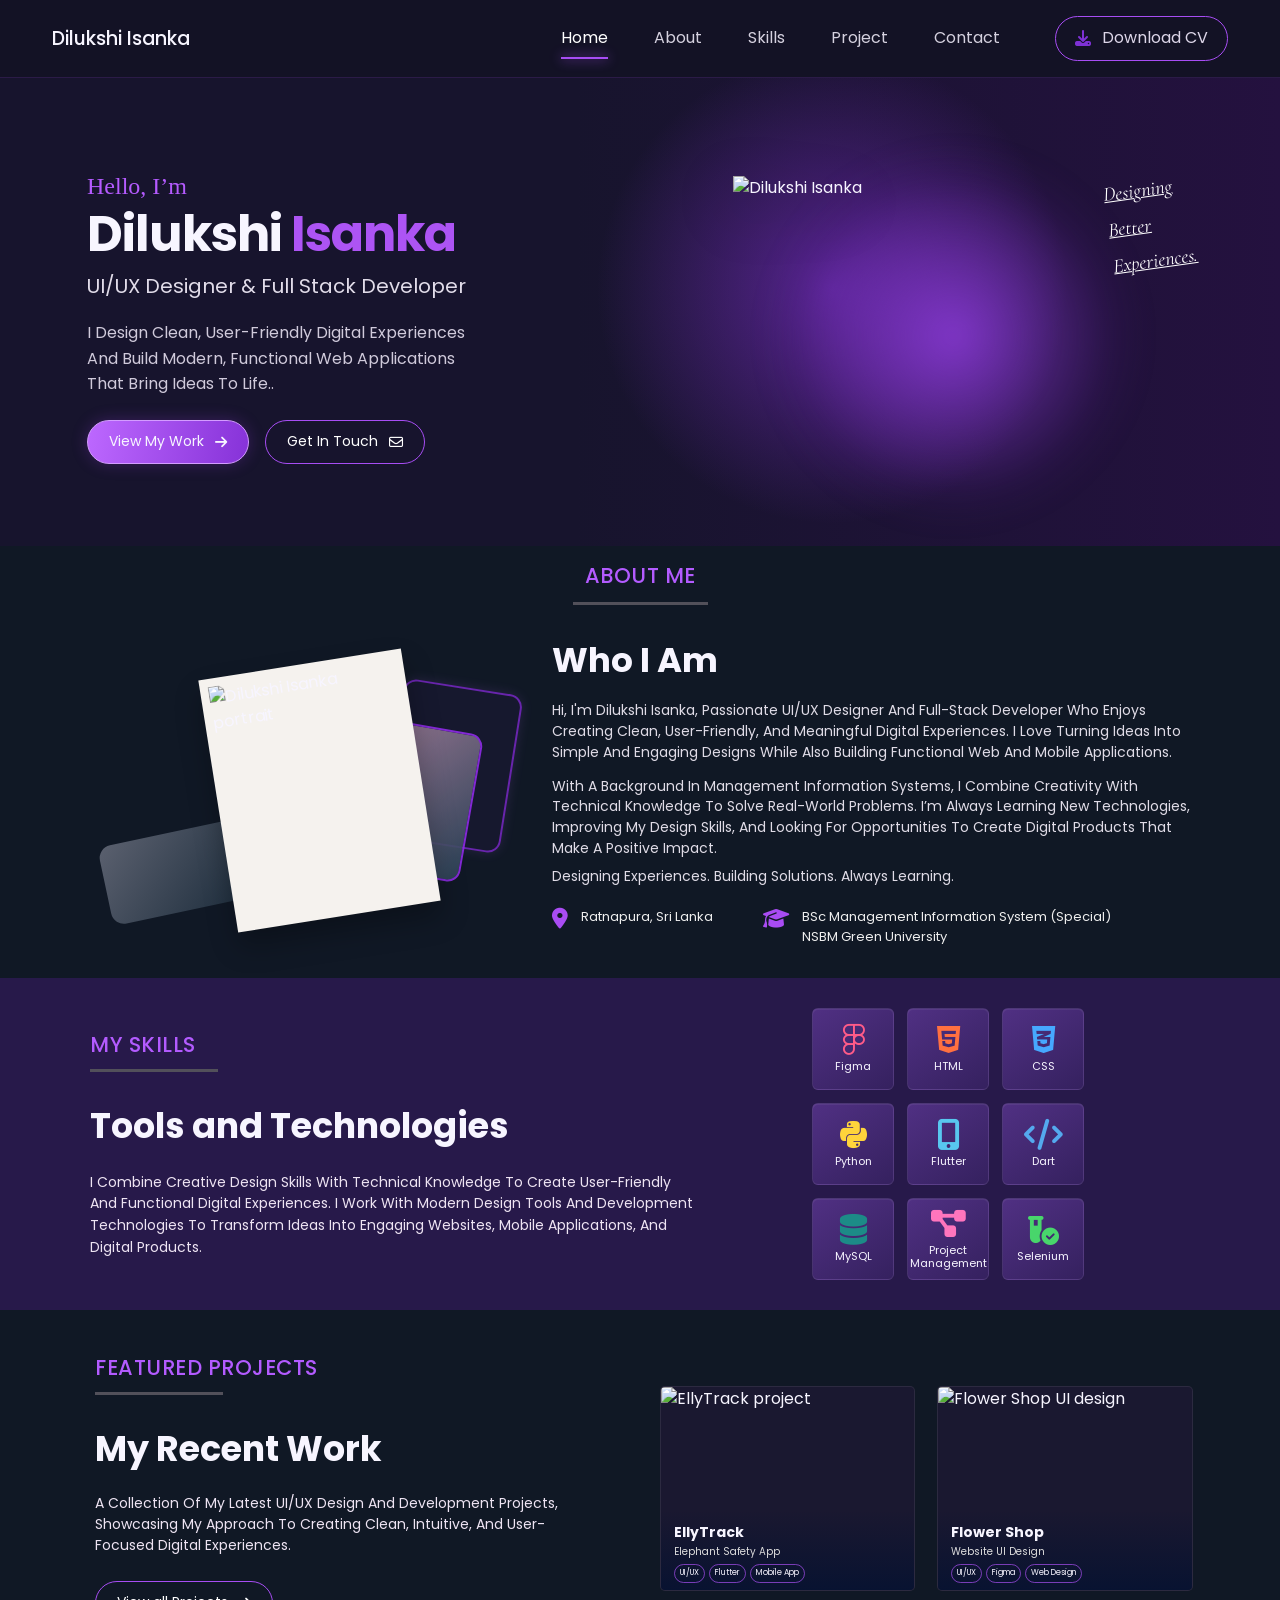
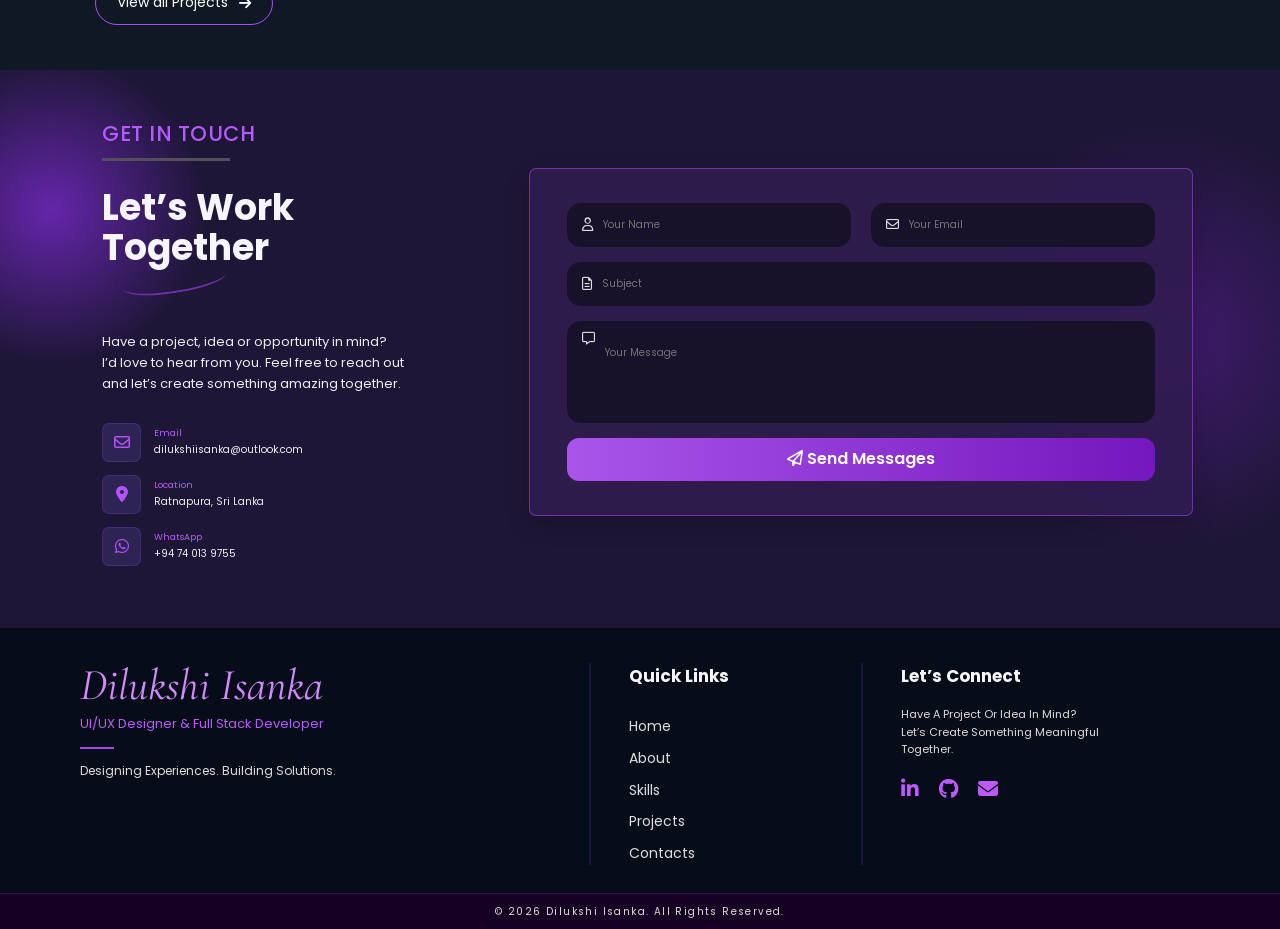
==== index.html @ 0b0df55c "Add files via upload" ====
<!DOCTYPE html>
<html lang="en">
<head>
  <meta charset="UTF-8">
  <meta name="viewport" content="width=device-width, initial-scale=1.0">
  <meta name="description" content="Dilukshi Isanka - UI/UX Designer & Full Stack Developer Portfolio">
  <title>Dilukshi Isanka | UI/UX Designer</title>

  <link rel="preconnect" href="https://fonts.googleapis.com">
  <link rel="preconnect" href="https://fonts.gstatic.com" crossorigin>
  <link href="https://fonts.googleapis.com/css2?family=Cormorant+Garamond:ital,wght@0,500;0,600;1,500;1,600&family=Poppins:wght@300;400;500;600;700&display=swap" rel="stylesheet">
  <link rel="stylesheet" href="https://cdnjs.cloudflare.com/ajax/libs/font-awesome/6.5.2/css/all.min.css">
  <link rel="stylesheet" href="style.css">
</head>

<body>
  <header class="navbar">
    <a class="brand" href="#home">Dilukshi Isanka</a>

    <nav id="navMenu">
      <a href="#home" class="active">Home</a>
      <a href="#about">About</a>
      <a href="#skills">Skills</a>
      <a href="#projects">Project</a>
      <a href="#contact">Contact</a>
    </nav>

    <a class="cv-btn" href="#" onclick="downloadCV(event)">
      <i class="fa-solid fa-download"></i> Download CV
    </a>

    <button class="menu-btn" id="menuBtn" aria-label="Open menu">
      <i class="fa-solid fa-bars"></i>
    </button>
  </header>

  <main>
    <!-- HERO -->
    <section class="hero section" id="home">
      <div class="hero-content">
        <p class="eyebrow hello">Hello, I’m</p>
        <h1>Dilukshi <span>Isanka</span></h1>
        <h2>UI/UX Designer &amp; Full Stack Developer</h2>
        <p class="hero-description">
          I Design Clean, User-Friendly Digital Experiences<br>
          And Build Modern, Functional Web Applications<br>
          That Bring Ideas To Life..
        </p>

        <div class="hero-buttons">
          <a href="#projects" class="btn primary">View My Work <i class="fa-solid fa-arrow-right"></i></a>
          <a href="#contact" class="btn outline">Get In Touch <i class="fa-regular fa-envelope"></i></a>
        </div>
      </div>

      <div class="hero-image-wrap">
        <div class="hero-glow"></div>
        <img src="assets/image 1.png" alt="Dilukshi Isanka">
        <div class="hero-script">Designing<br>Better<br>Experiences.</div>
      </div>
    </section>

    <!-- ABOUT -->
    <section class="about section" id="about">
      <div class="section-label">ABOUT ME</div>
      <div class="section-line"></div>

      <div class="about-grid">
        <div class="about-visual">
          <div class="shape shape-a"></div>
          <div class="shape shape-b"></div>
          <div class="shape shape-c"></div>
          <div class="photo-card">
            <img src="assets/DILU.png" alt="Dilukshi Isanka portrait">
          </div>
        </div>

        <div class="about-content">
          <h2>Who I Am</h2>
          <p>
            Hi, I'm Dilukshi Isanka, Passionate UI/UX Designer And Full-Stack
            Developer Who Enjoys Creating Clean, User-Friendly, And Meaningful
            Digital Experiences. I Love Turning Ideas Into Simple And Engaging
            Designs While Also Building Functional Web And Mobile Applications.
          </p>
          <p>
            With A Background In Management Information Systems, I Combine
            Creativity With Technical Knowledge To Solve Real-World Problems.
            I’m Always Learning New Technologies, Improving My Design Skills,
            And Looking For Opportunities To Create Digital Products That Make
            A Positive Impact.
          </p>
          <p class="tagline">Designing Experiences. Building Solutions. Always Learning.</p>

          <div class="about-meta">
            <div>
              <i class="fa-solid fa-location-dot"></i>
              <span>Ratnapura, Sri Lanka</span>
            </div>
            <div>
              <i class="fa-solid fa-graduation-cap"></i>
              <span>BSc Management Information System (Special)<br>NSBM Green University</span>
            </div>
          </div>
        </div>
      </div>
    </section>

    <!-- SKILLS -->
    <section class="skills section" id="skills">
      <div class="skills-grid">
        <div class="skills-copy">
          <div class="section-label left">MY SKILLS</div>
          <div class="section-line left-line"></div>
          <h2>Tools and Technologies</h2>
          <p>
            I Combine Creative Design Skills With Technical Knowledge To Create
            User-Friendly And Functional Digital Experiences. I Work With Modern
            Design Tools And Development Technologies To Transform Ideas Into
            Engaging Websites, Mobile Applications, And Digital Products.
          </p>
        </div>

        <div class="skill-cards">
          <div class="skill-card"><i class="fa-brands fa-figma"></i><span>Figma</span></div>
          <div class="skill-card"><i class="fa-brands fa-html5"></i><span>HTML</span></div>
          <div class="skill-card"><i class="fa-brands fa-css3-alt"></i><span>CSS</span></div>
          <div class="skill-card"><i class="fa-brands fa-python"></i><span>Python</span></div>
          <div class="skill-card"><i class="fa-solid fa-mobile-screen-button"></i><span>Flutter</span></div>
          <div class="skill-card"><i class="fa-solid fa-code"></i><span>Dart</span></div>
          <div class="skill-card"><i class="fa-solid fa-database"></i><span>MySQL</span></div>
          <div class="skill-card"><i class="fa-solid fa-diagram-project"></i><span>Project<br>Management</span></div>
          <div class="skill-card"><i class="fa-solid fa-vial-circle-check"></i><span>Selenium</span></div>
        </div>
      </div>
    </section>

    <!-- PROJECTS -->
    <section class="projects section" id="projects">
      <div class="projects-grid">
        <div class="projects-copy">
          <div class="section-label left">FEATURED PROJECTS</div>
          <div class="section-line left-line"></div>
          <h2>My Recent Work</h2>
          <p>
            A Collection Of My Latest UI/UX Design And Development Projects,
            Showcasing My Approach To Creating Clean, Intuitive, And User-Focused
            Digital Experiences.
          </p><br>
        <a href="projects.html" class="btn outline">
    View all Projects
    <i class="fa-solid fa-arrow-right"></i>
</a>
        </div>

        <div class="project-preview" id="project-list">
          <article class="project-card">
            <img src="assets/ellytrack.png" alt="EllyTrack project">
            <div class="project-overlay">
              <h3>EllyTrack</h3>
              <p>Elephant Safety App</p>
              <div class="project-tags">
                <span>UI/UX</span><span>Flutter</span><span>Mobile App</span>
              </div>
            </div>
          </article>

          <article class="project-card">
            <img src="assets/flowershop.png" alt="Flower Shop UI design">
            <div class="project-overlay">
              <h3>Flower Shop</h3>
              <p>Website UI Design</p>
              <div class="project-tags">
                <span>UI/UX</span><span>Figma</span><span>Web Design</span>
              </div>
            </div>
          </article>
        </div>
      </div>
    </section>

    <!-- CONTACT -->
    <section class="contact section" id="contact">
      <div class="contact-grid">
        <div class="contact-copy">
          <div class="section-label left">GET IN TOUCH</div>
          <div class="section-line left-line"></div>
          <h2>Let’s Work<br>Together</h2>
          <div class="curved-line"></div>

          <p>
            Have a project, idea or opportunity in mind?<br>
            I’d love to hear from you. Feel free to reach out<br>
            and let’s create something amazing together.
          </p>

          <div class="contact-details">
            <a href="mailto:dilukshiisanka@outlook.com">
              <span class="contact-icon"><i class="fa-regular fa-envelope"></i></span>
              <span><small>Email</small>dilukshiisanka@outlook.com</span>
            </a>

            <a href="#">
              <span class="contact-icon"><i class="fa-solid fa-location-dot"></i></span>
              <span><small>Location</small>Ratnapura, Sri Lanka</span>
            </a>

            <a href="https://wa.me/94740130955" target="_blank" rel="noopener">
              <span class="contact-icon"><i class="fa-brands fa-whatsapp"></i></span>
              <span><small>WhatsApp</small>+94 74 013 9755</span>
            </a>
          </div>
        </div>

        <form class="contact-form" id="contactForm">
          <div class="form-row">
            <label>
              <i class="fa-regular fa-user"></i>
              <input type="text" name="name" placeholder="Your Name" required>
            </label>
            <label>
              <i class="fa-regular fa-envelope"></i>
              <input type="email" name="email" placeholder="Your Email" required>
            </label>
          </div>

          <label>
            <i class="fa-regular fa-file-lines"></i>
            <input type="text" name="subject" placeholder="Subject" required>
          </label>

          <label class="message-box">
            <i class="fa-regular fa-message"></i>
            <textarea name="message" placeholder="Your Message" required></textarea>
          </label>

          <button type="submit" class="send-btn">
            <i class="fa-regular fa-paper-plane"></i> Send Messages
          </button>
        </form>
      </div>
    </section>
  </main>

  <!-- FOOTER -->
  <footer class="footer">
    <div class="footer-main">
      <div class="footer-brand">
        <div class="footer-name">Dilukshi Isanka</div>
        <div class="footer-role">UI/UX Designer &amp; Full Stack Developer</div>
        <div class="footer-short-line"></div>
        <p>Designing Experiences. Building Solutions.</p>
      </div>

      <div class="footer-links">
        <h3>Quick Links</h3>
        <a href="#home">Home</a>
        <a href="#about">About</a>
        <a href="#skills">Skills</a>
        <a href="#projects">Projects</a>
        <a href="#contact">Contacts</a>
      </div>

      <div class="footer-connect">
        <h3>Let’s Connect</h3>
        <p>Have A Project Or Idea In Mind?<br>Let’s Create Something Meaningful<br>Together.</p>
       
        <div class="socials">
          <a href="https://www.linkedin.com/in/dilukshi-isanka/"
           target="_blank"
           rel="noopener noreferrer"
           aria-label="LinkedIn: Dilukshi Isanka">
            <i class="fa-brands fa-linkedin-in"></i>
        </a>
           <a href="https://github.com/dilukshi99"
           target="_blank"
           rel="noopener noreferrer"
           aria-label="GitHub">
            <i class="fa-brands fa-github"></i>
        </a>
          
          <a href="mailto:dilukshiisanka@outlook.com" aria-label="Email"><i class="fa-solid fa-envelope"></i></a>
        </div>
      </div>
    </div>

    <div class="copyright">
      © <span id="year"></span> Dilukshi Isanka. All Rights Reserved.
    </div>
  </footer>

  <script src="script.js"></script>
</body>
</html>
---- style.css ----
:root{
  --bg:#101725;
  --nav:#151426;
  --purple:#a74df4;
  --purple2:#7b22d7;
  --purple3:#31175a;
  --text:#f7f5ff;
  --muted:#d0cbdc;
  --card:#33205b;
  --dark:#080d18;
  --border:rgba(174,86,255,.55);
  --max:1180px;
}

*{margin:0;padding:0;box-sizing:border-box;scroll-behavior:smooth}
html{font-size:16px}
body{
  font-family:"Poppins",sans-serif;
  background:var(--bg);
  color:var(--text);
  line-height:1.55;
  overflow-x:hidden;
}
a{text-decoration:none;color:inherit}
img{max-width:100%;display:block}
button,input,textarea{font:inherit}

.navbar{
  height:78px;
  display:flex;
  align-items:center;
  justify-content:space-between;
  padding:0 52px;
  background:rgba(20,19,38,.97);
  border-bottom:1px solid rgba(168,75,244,.16);
  position:sticky;
  top:0;
  z-index:1000;
}
.brand{font-size:19px;font-weight:500;white-space:nowrap}
.navbar nav{display:flex;gap:46px;margin-left:auto;margin-right:55px}
.navbar nav a{font-size:16px;color:#d5d1df;position:relative;transition:.25s}
.navbar nav a:hover,.navbar nav a.active{color:#fff}
.navbar nav a.active:after{
  content:"";position:absolute;left:0;right:0;bottom:-8px;height:2px;
  background:var(--purple);box-shadow:0 0 12px var(--purple)
}
.cv-btn,.btn{
  display:inline-flex;align-items:center;justify-content:center;gap:11px;
  border:1px solid var(--purple);border-radius:25px;
  transition:.25s ease;
}
.cv-btn{padding:9px 19px;color:#ddd6e9}
.cv-btn i{color:#7e31d5}
.cv-btn:hover,.btn.outline:hover{background:rgba(164,72,244,.12);transform:translateY(-2px)}
.menu-btn{display:none;background:none;border:0;color:#fff;font-size:23px}

.section{position:relative}
.hero{
  min-height:440px;
  display:flex;
  align-items:center;
  padding:28px 6.8% 0;
  background:
    radial-gradient(circle at 65% 45%,rgba(145,54,236,.50),transparent 27%),
    linear-gradient(90deg,#17142d 0%,#17142d 45%,#24113f 100%);
  overflow:hidden;
}
.hero-content{width:52%;padding-bottom:20px;z-index:2}
.eyebrow{color:#b55bff;font-family:Georgia,serif;font-size:24px;margin-bottom:2px}
.hero h1{font-size:49px;line-height:1.12;font-weight:700;letter-spacing:-1px}
.hero h1 span{color:#ad54f4}
.hero h2{font-size:20px;font-weight:400;color:#e1dce9;margin:9px 0 18px}
.hero-description{color:#d0cadb;font-size:16px;line-height:1.6;margin-bottom:23px}
.hero-buttons{display:flex;gap:16px}
.btn{padding:10px 21px;font-size:14px}
.btn.primary{
  background:linear-gradient(100deg,#bd68ff,#8632d8);
  border-color:#d39cff;
  box-shadow:0 0 16px rgba(159,63,241,.25)
}
.btn.primary:hover{transform:translateY(-2px);box-shadow:0 8px 25px rgba(159,63,241,.28)}
.btn.outline{background:transparent;color:#fff}
.hero-image-wrap{
  width:48%;height:440px;position:relative;display:flex;align-items:flex-end;justify-content:center
}
.hero-image-wrap img{
  position:relative;z-index:2;
  width:390px;height:370px;object-fit:cover;object-position:center top;margin-top:150px;
  mix-blend-mode:normal;
  filter:drop-shadow(0 15px 30px rgba(0,0,0,.35));
}
.hero-glow{
  position:absolute;width:390px;height:390px;right:45px;bottom:15px;
  background:radial-gradient(circle,rgba(161,67,247,.68),rgba(93,28,154,.1) 58%,transparent 70%);
  filter:blur(10px)
}
.hero-script{
  position:absolute;z-index:4;right:0;top:65px;
  font-family:"Cormorant Garamond",serif;font-style:italic;
  font-size:20px;line-height:1.8;transform:rotate(-8deg);
  color:#fff;text-decoration:underline;text-decoration-thickness:1px;
}

.about{padding:14px 6.8% 22px;background:#101825}
.section-label{
  text-align:center;color:#b35bff;font-size:21px;font-weight:500;letter-spacing:.5px;
  margin-top:0
}
.section-label.left{text-align:left}
.section-line{height:3px;width:135px;background:#52505a;margin:9px auto 21px}
.left-line{margin:8px 0 27px;width:128px}
.about-grid{max-width:1120px;margin:auto;display:grid;grid-template-columns:42% 58%;align-items:center}
.about-visual{height:330px;position:relative;display:flex;align-items:center;justify-content:center}
.photo-card{
  position:relative;z-index:3;width:205px;height:255px;padding:8px;
  background:#f5f2ee;transform:rotate(-9deg);
  box-shadow:0 15px 28px rgba(0,0,0,.28)
}
.photo-card img{width:100%;height:100%;object-fit:cover}
.shape{position:absolute;border:2px solid #8e2be6;border-radius:13px}
.shape-a{width:120px;height:160px;right:40px;top:60px;background:rgba(83,29,128,.15);transform:rotate(9deg);box-shadow:0 0 12px rgba(157, 93, 210, 0.25);opacity:.7}
.shape-b{width:145px;height:80px;left:17px;bottom:44px;border:0;border-radius:13px;background:linear-gradient(135deg,#6d7281,#1f3141);transform:rotate(-12deg);opacity:.8}
.shape-c{width:100px;height:150px;right:80px;top:100px;background:linear-gradient(135deg,#9f7e9a,#2e455a);transform:rotate(10deg);opacity:.9}
.about-content h2{font-size:34px;margin-bottom:14px}
.about-content p{font-size:14px;color:#e0dce7;line-height:1.48;margin-bottom:13px}
.tagline{margin-top:-5px}
.about-meta{display:flex;gap:50px;margin-top:20px;align-items:flex-start}
.about-meta div{display:flex;gap:13px;align-items:flex-start;color:#eee;font-size:13px}
.about-meta i{font-size:21px;color:#a94cf3;margin-top:1px}

.skills{padding:30px 6.8px 30px;background:#27194a}
.skills-grid{max-width:1120px;margin:auto;display:grid;grid-template-columns:55% 45%;align-items:center}
.skills-copy{padding:0 0 0 10px}
.skills-copy h2{font-size:35px;margin-bottom:18px}
.skills-copy p{max-width:630px;color:#eee4f3;font-size:14px;line-height:1.55}
.skill-cards{display:grid;grid-template-columns:repeat(3,82px);gap:13px;justify-content:center}
.skill-card{
  height:82px;border:1px solid rgba(255,255,255,.08);border-radius:6px;
  background:linear-gradient(145deg,#503083,#35215f);
  display:flex;flex-direction:column;align-items:center;justify-content:center;
  gap:5px;text-align:center;box-shadow:inset 0 1px 0 rgba(255,255,255,.06)
}
.skill-card i{font-size:31px;color:#fff}
.skill-card:nth-child(1) i{color:#ff5b88}
.skill-card:nth-child(2) i{color:#ff7040}
.skill-card:nth-child(3) i{color:#46a8ff}
.skill-card:nth-child(4) i{color:#ffd43b}
.skill-card:nth-child(5) i{color:#58c7ef}
.skill-card:nth-child(6) i{color:#54a9ee}
.skill-card:nth-child(7) i{color:#1c8b87}
.skill-card:nth-child(8) i{color:#ff75bd}
.skill-card:nth-child(9) i{color:#48d66b}
.skill-card span{font-size:11px;line-height:1.15}

.projects{padding:42px 6.8% 45px;background:#101825}
.projects-grid{max-width:1120px;margin:auto;display:grid;grid-template-columns:50% 50%;align-items:center}
.projects-copy{padding-left:8px}
.projects-copy h2{font-size:35px;margin-bottom:17px}
.projects-copy p{font-size:14px;line-height:1.5;color:#eee4f3;max-width:500px}
.project-btn{margin-top:27px;padding:9px 20px}
.project-preview{display:grid;grid-template-columns:1fr 1fr;gap:22px;align-items:center;padding-left:20px}
.project-card{
  height:205px;border-radius:5px;overflow:hidden;position:relative;background:#1a1830;
  border:1px solid rgba(255,255,255,.08)
}
.project-card img{width:100%;height:100%;object-fit:cover}
.project-overlay{
  position:absolute;left:0;right:0;bottom:0;padding:12px 13px;
  background:linear-gradient(transparent,rgba(6, 18, 49, 0.95));
  transform:translateY(5px)
}
.project-overlay h3{font-size:14px}.project-overlay p{font-size:10px;color:#ddd}
.project-tags{display:flex;gap:4px;margin-top:5px;flex-wrap:wrap;}
.project-tags span{font-size:8px;border:1px solid rgba(180,84,255,.65);padding:2px 5px;border-radius:10px}

.contact{
  padding:48px 6.8% 62px;
  background:
    radial-gradient(circle at 4% 25%,rgba(132,44,220,.7),transparent 12%),
    radial-gradient(circle at 91% 48%,rgba(100,31,166,.5),transparent 18%),
    #1d1636;
}
.contact-grid{max-width:1120px;margin:auto;display:grid;grid-template-columns:40% 60%;align-items:center}
.contact-copy{padding-left:15px}
.contact-copy h2{font-size:36px;line-height:1.1;margin-top:2px}
.curved-line{width:105px;height:25px;border-bottom:2px solid #7131aa;border-radius:50%;transform:rotate(-9deg);margin:0 0 38px 20px}
.contact-copy>p{font-size:13px;color:#f0ebf3;line-height:1.65;margin-bottom:28px}
.contact-details{display:flex;flex-direction:column;gap:13px}
.contact-details a{display:flex;align-items:center;gap:13px}
.contact-icon{
  width:39px;height:39px;border-radius:7px;display:grid;place-items:center;
  background:#2d2453;border:1px solid rgba(157,74,230,.22);color:#b352f7
}
.contact-details small{display:block;color:#b75df8;font-size:9px;margin-bottom:1px}
.contact-details span:last-child{font-size:10px;color:#eee}
.contact-form{
  background:rgba(48,29,80,.86);border:1px solid rgba(164,74,239,.55);
  border-radius:7px;padding:34px 37px;box-shadow:0 8px 25px rgba(0,0,0,.2)
}
.contact-form label{
  min-height:44px;background:#171129;border-radius:14px;display:flex;align-items:center;
  padding:0 14px;gap:10px;margin-bottom:15px;border:1px solid transparent
}
.contact-form label:focus-within{border-color:#9c4bea}
.contact-form label i{color:#ddd;font-size:13px}
.form-row{display:grid;grid-template-columns:1fr 1fr;gap:20px}
.contact-form input,.contact-form textarea{
  width:100%;background:transparent;border:0;outline:0;color:#fff;font-size:10px
}
.contact-form textarea{resize:none;height:90px;padding-top:13px}
.message-box{align-items:flex-start!important;padding-top:10px!important;min-height:98px!important}
.send-btn{
  width:100%;height:43px;border:0;border-radius:12px;color:#fff;font-weight:600;
  background:linear-gradient(90deg,#a955ea,#7417bd);cursor:pointer
}
.send-btn:hover{filter:brightness(1.12);transform:translateY(-1px)}

.footer{background:#070d18}
.footer-main{max-width:1120px;margin:auto;padding:35px 0 28px;display:grid;grid-template-columns:1.5fr .8fr 1fr}
.footer-name{
  font-family:"Cormorant Garamond",serif;font-style:italic;font-size:44px;
  color:#d28aff;line-height:1
}
.footer-role{color:#b95aff;font-size:13px;margin-top:7px}
.footer-short-line{height:2px;width:34px;background:#a649e6;margin:13px 0}
.footer-brand p{font-size:12px;color:#ddd;margin-top:12px}
.footer-links,.footer-connect{border-left:2px solid rgba(107,34,156,.25);padding-left:38px}
.footer h3{font-size:17px;margin-bottom:17px}
.footer-links{display:flex;flex-direction:column;gap:10px}
.footer-links a{font-size:14px;color:#ddd}
.footer-links a:hover{color:#b75bff}
.footer-connect p{font-size:11px;color:#ddd;line-height:1.6}
.socials{display:flex;gap:20px;margin-top:15px;align-items:center}
.socials a{font-size:20px;color:#bd5aff}
.copyright{
  text-align:center;border-top:1px solid rgba(153,65,221,.25);background:#160024;
  padding:10px;font-size:10px;letter-spacing:1.4px;color:#ddd
}

@media(max-width:900px){
  .navbar{padding:0 25px}
  .navbar nav{gap:22px;margin-right:20px}
  .cv-btn{display:none}
  .hero{padding-left:5%;padding-right:5%}
  .about-grid,.skills-grid,.projects-grid,.contact-grid{grid-template-columns:1fr}
  .about-visual{height:300px}
  .about-content{padding:0 4% 15px}
  .skills-copy{padding:0 4% 30px}
  .skill-cards{margin:auto}
  .projects-copy{padding:0 4% 35px}
  .project-preview{padding:0 4%}
  .contact-copy{padding:0 4% 35px}
  .contact-form{margin:0 4%}
  .footer-main{padding-left:5%;padding-right:5%}
}
@media(max-width:700px){
  .navbar nav{
    display:none;position:absolute;top:78px;left:0;right:0;
    background:#151426;padding:20px 25px;flex-direction:column;gap:18px;
    border-bottom:1px solid rgba(174,86,255,.2)
  }
  .navbar nav.show{display:flex}
  .menu-btn{display:block}
  .hero{min-height:auto;padding-top:48px;flex-direction:column}
  .hero-content{width:100%;text-align:center}
  .hero h1{font-size:39px}
  .hero h2{font-size:17px}
  .hero-description{font-size:13px}
  .hero-buttons{justify-content:center;flex-wrap:wrap}
  .hero-image-wrap{width:100%;height:330px;margin-top:5px}
  .hero-image-wrap img{width:230px;height:275px}
  .hero-glow{right:50%;transform:translateX(50%);width:320px;height:320px}
  .hero-script{right:5%;top:40px;font-size:16px}
  .section-label{font-size:18px}
  .about-content h2,.skills-copy h2,.projects-copy h2,.contact-copy h2{font-size:29px}
  .about-meta{flex-direction:column;gap:15px}
  .project-preview{grid-template-columns:1fr}
  .project-card{height:220px}
  .contact-form{padding:25px 20px}
  .form-row{grid-template-columns:1fr;gap:0}
  .footer-main{grid-template-columns:1fr;gap:28px}
  .footer-links,.footer-connect{border-left:0;border-top:1px solid rgba(107,34,156,.25);padding:20px 0 0}
  .footer-name{font-size:39px}
}
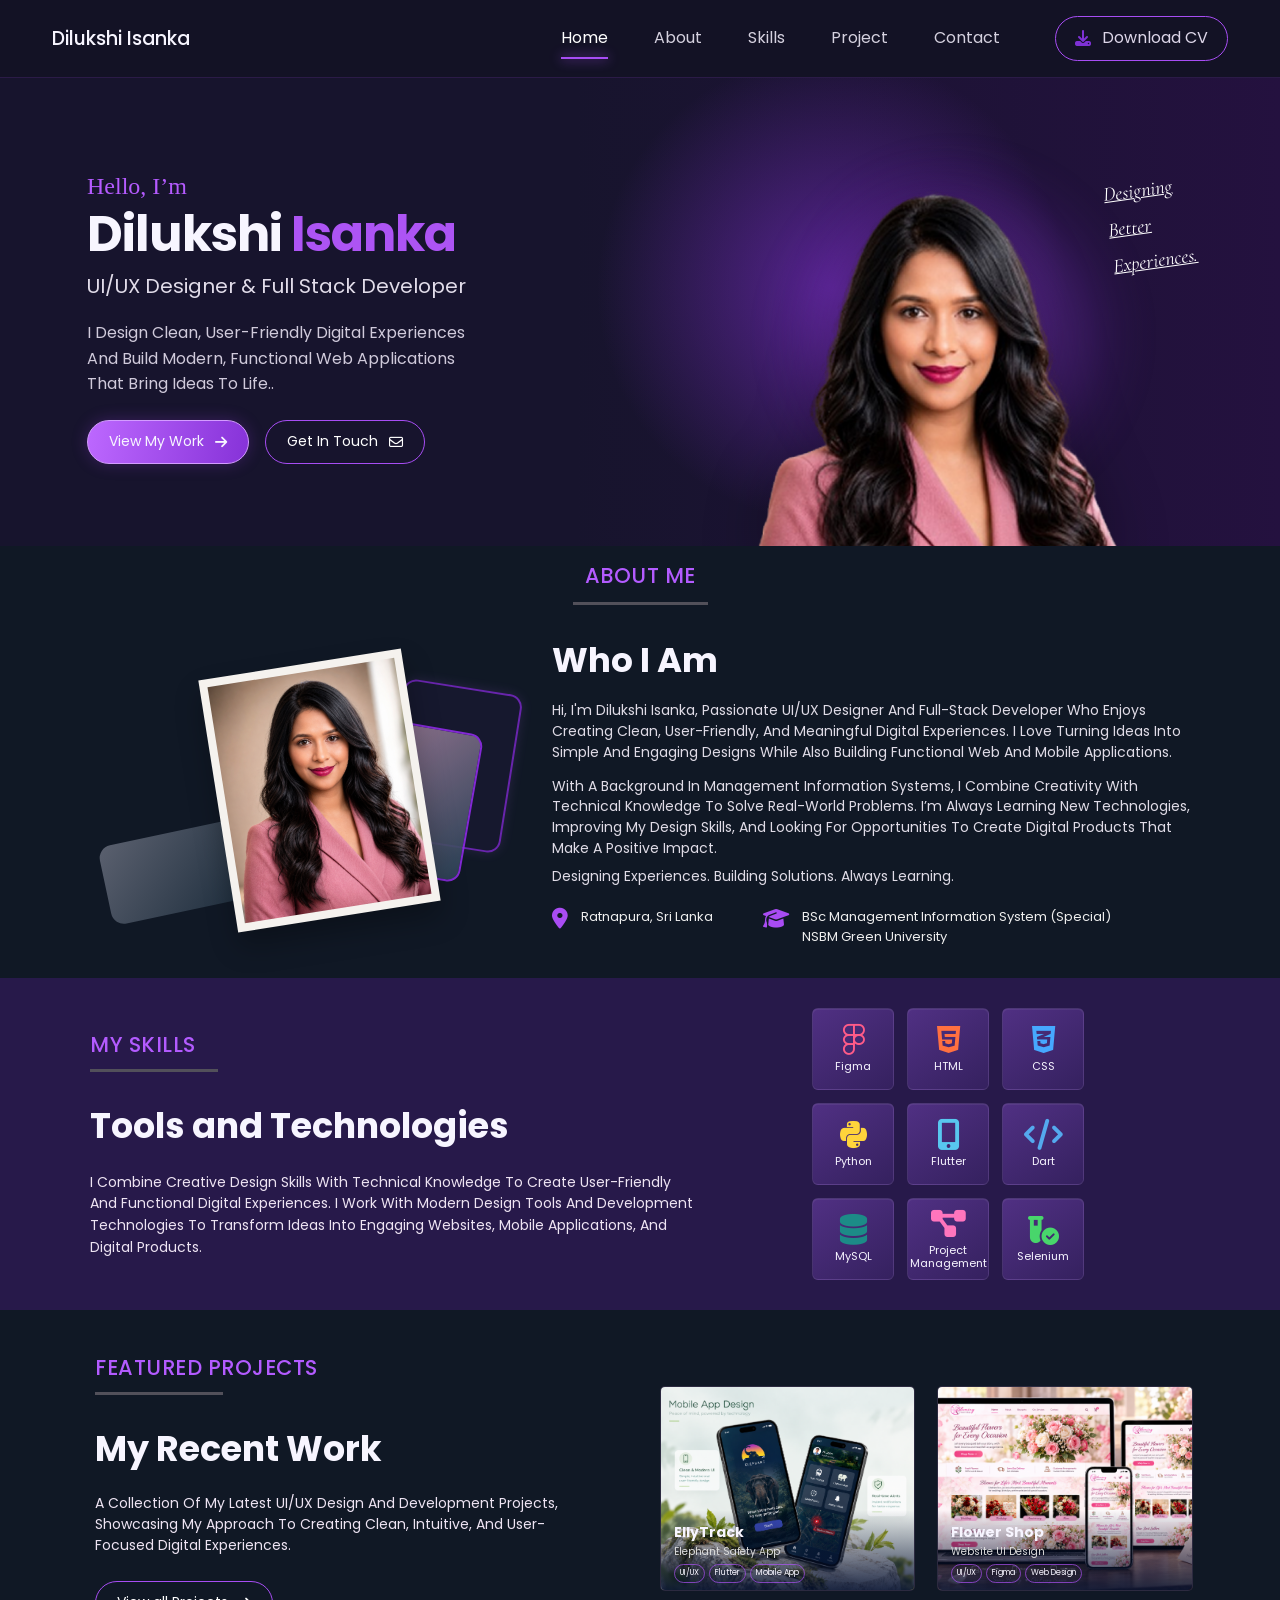
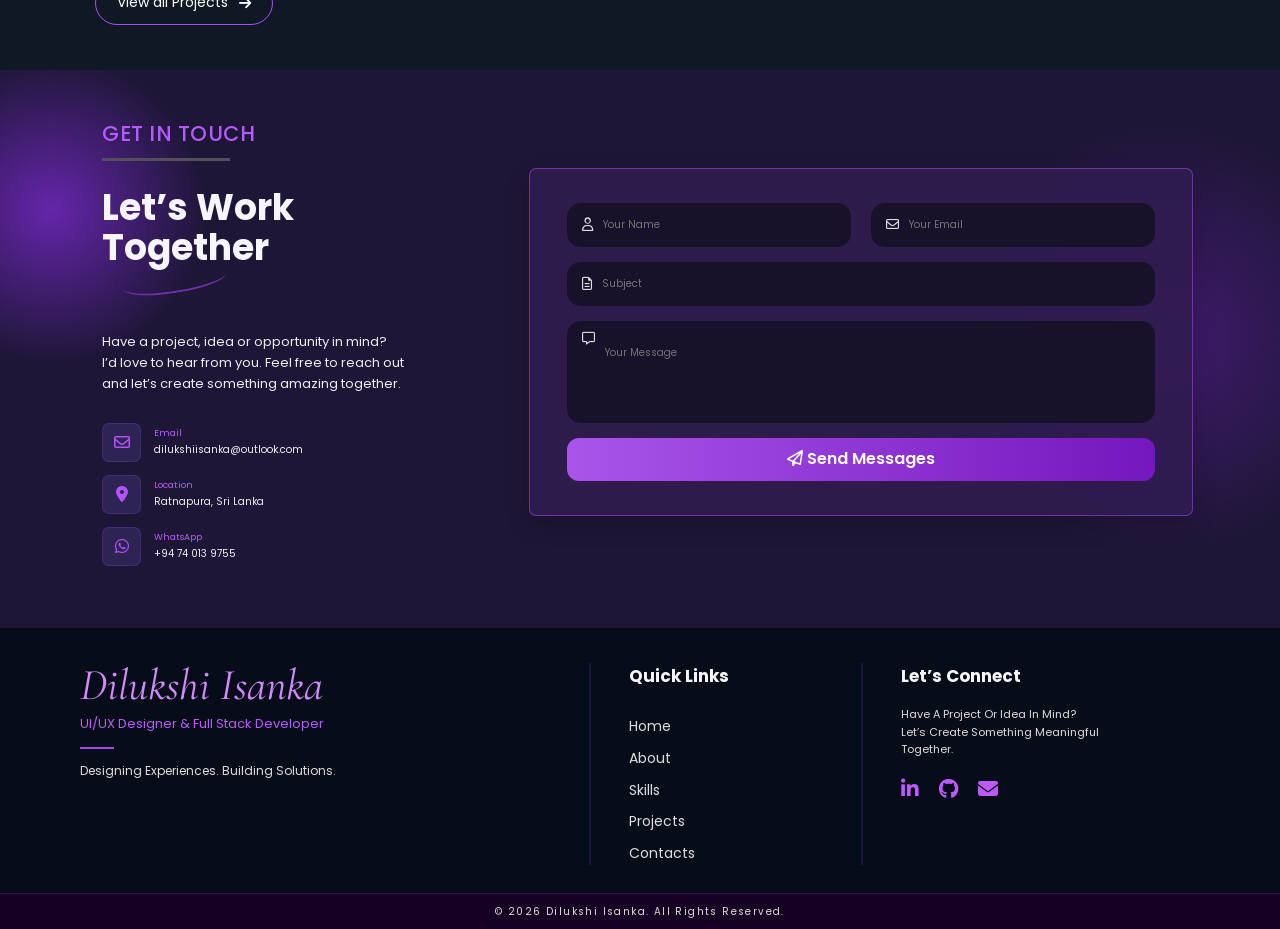
==== commit 5ff97bfb: "Update image paths to remove 'assets/' prefix" ====
--- a/index.html
+++ b/index.html
@@ -55,7 +55,7 @@
 
       <div class="hero-image-wrap">
         <div class="hero-glow"></div>
-        <img src="assets/image 1.png" alt="Dilukshi Isanka">
+        <img src="image 1.png" alt="Dilukshi Isanka">
         <div class="hero-script">Designing<br>Better<br>Experiences.</div>
       </div>
     </section>
@@ -71,7 +71,7 @@
           <div class="shape shape-b"></div>
           <div class="shape shape-c"></div>
           <div class="photo-card">
-            <img src="assets/DILU.png" alt="Dilukshi Isanka portrait">
+            <img src="DILU.png" alt="Dilukshi Isanka portrait">
           </div>
         </div>
 
@@ -155,7 +155,7 @@
 
         <div class="project-preview" id="project-list">
           <article class="project-card">
-            <img src="assets/ellytrack.png" alt="EllyTrack project">
+            <img src="ellytrack.png" alt="EllyTrack project">
             <div class="project-overlay">
               <h3>EllyTrack</h3>
               <p>Elephant Safety App</p>
@@ -166,7 +166,7 @@
           </article>
 
           <article class="project-card">
-            <img src="assets/flowershop.png" alt="Flower Shop UI design">
+            <img src="flowershop.png" alt="Flower Shop UI design">
             <div class="project-overlay">
               <h3>Flower Shop</h3>
               <p>Website UI Design</p>
